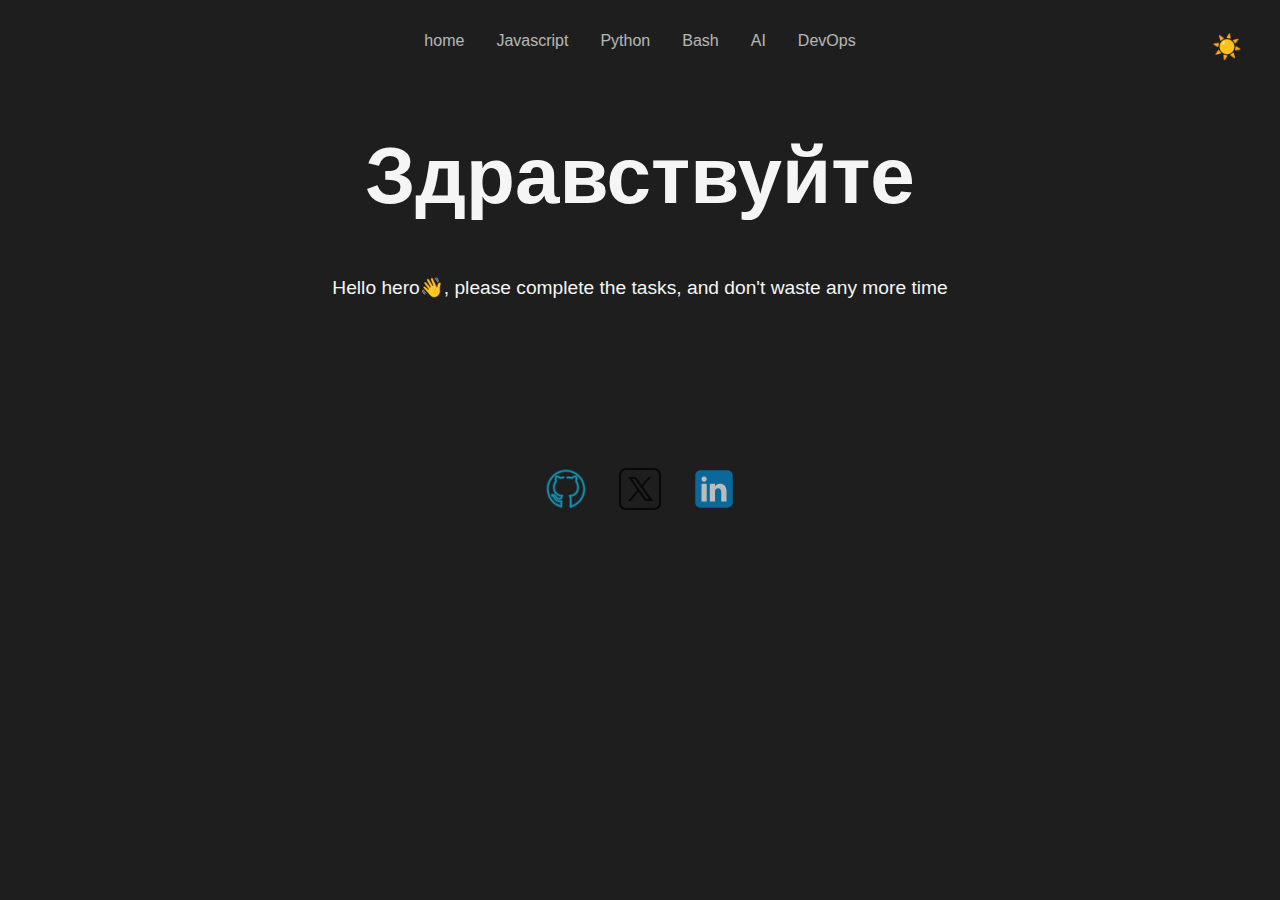
==== index.html @ 51b2a5e8 "first" ====
<!doctype html>
<html lang="en">
    <head>
        <meta charset="UTF-8" />
        <meta name="viewport" content="width=device-width, initial-scale=1.0" />
        <title>@бхушан</title>
        <link rel="stylesheet" href="styles.css" />
    </head>
    <body>
        <div class="container">
            <nav>
                <a href="#">home</a>
                <a href="js-page.html">Javascript</a>
                <a href="py-page.html">Python</a>
                <a href="bash-page.html">Bash</a>
                <a href="ai-page.html">AI</a>
                <a href="devops-page.html">DevOps</a>
            </nav>

            <button class="theme-toggle" id="themeToggle">☀️</button>

            <main>
                <h1>Здравствуйте</h1>
                <p class="intro">
                    Hello hero👋, please complete the tasks, and don't waste any
                    more time
                </p>
            </main>

            <footer class="social-icons">
                <a href="https://github.com/bbl-sh" aria-label="GitHub">
                    <img class="icon" src="static/git-1.svg" alt="GitHub" />
                </a>
                <a href="https://x.com/nu_b_kh" aria-label="Twitter/X">
                    <img class="icon" src="static/x.svg" alt="Twitter" />
                </a>
                <a href="#" aria-label="Linked-In">
                    <img class="icon" src="static/linked.svg" alt="Telegram" />
                </a>
            </footer>
        </div>

        <script src="scripts.js"></script>
    </body>
</html>
---- styles.css ----
/* Base styles */
:root {
    --bg-color: #fef2f4; /* Light mode background */
    --text-color: #333;
    --grid-color: rgba(0, 0, 0, 0.05);
    --grid-size: 20px;
}

body {
    font-family:
        -apple-system, BlinkMacSystemFont, "Segoe UI", Roboto, Oxygen, Ubuntu,
        Cantarell, "Open Sans", "Helvetica Neue", sans-serif;
    background-color: var(--bg-color);
    color: var(--text-color);
    margin: 0;
    padding: 0;
    min-height: 100vh;
    position: relative;
    display: flex;
    flex-direction: column;
    justify-content: space-between;
}

/* Container */
.container {
    max-width: 800px;
    margin: 0 auto;
    padding: 2rem;
}

/* Navigation */
nav {
    display: flex;
    gap: 2rem;
    margin-bottom: 5rem;
    justify-content: center;
    align-items: center;
    width: 100%;
}

nav a {
    color: var(--text-color);
    text-decoration: none;
    opacity: 0.7;
    transition: opacity 0.2s;
}

nav a:hover {
    opacity: 1;
}

/* Theme toggle */
.theme-toggle {
    position: absolute;
    top: 2rem;
    right: 2rem;
    background: none;
    border: none;
    cursor: pointer;
    font-size: 1.5rem;
}

/* Main content */
main {
    display: flex;
    flex-direction: column;
    justify-content: center;
    align-items: center;
    text-align: center;
    flex-grow: 1; /* Ensures the main content takes up available space */
}

h1 {
    font-size: 5rem;
    margin: 0 0 2rem 0;
    font-weight: 800;
}

.intro {
    font-size: 1.2rem;
    line-height: 1.6;
    max-width: 700px;
    margin-bottom: 4rem;
}

/* Social icons */
.social-icons {
    display: flex;
    gap: 1.5rem;
    margin-top: 5rem;
}

.social-icons a {
    opacity: 0.7;
    transition: opacity 0.2s;
}

.social-icons a:hover {
    opacity: 1;
}

.icon {
    width: 24px;
    height: 24px;
}

/* Footer */
footer {
    display: flex;
    justify-content: center;
    align-items: center;
    width: 100%;
    padding: 1rem 0;
    background-color: var(--bg-color);
    color: var(--text-color);
}

/* Dark mode */
.dark-mode {
    --bg-color: #1e1e1e; /* Dark mode background */
    --text-color: #f5f5f5;
    --grid-color: rgba(255, 255, 255, 0.05);
}

.portfolio-main {
    display: flex;
    flex-direction: column;
    align-items: center;
    padding: 20px;
}

.section-heading {
    font-size: 1.5em;
    font-weight: bold;
    margin-bottom: 20px;
}

.blog-list {
    list-style: none;
    padding: 0;
    width: 100%;
    max-width: 600px; /* Adjust to control the width of the list */
}

.blog-list li {
    margin-bottom: 10px;
    display: flex;
    align-items: baseline;
}

.blog-date {
    font-size: 0.9em;
    color: #999; /* Lighter color for the date */
    margin-right: 15px;
    min-width: 120px; /* Ensures dates align neatly */
}

.blog-list a {
    font-weight: bold;
    text-decoration: none;
    color: #fff; /* White text for links, assuming dark mode */
}

.blog-list a:hover {
    text-decoration: underline;
}
/* Ensure the icon class has correct dimensions */
.icon {
    width: 50px; /* Adjust width */
    height: 50px; /* Adjust height */
    transition: transform 0.3s ease; /* Add a smooth hover effect */
}

/* Optional: Hover effect */
.icon:hover {
    transform: scale(1.2); /* Slightly scale the icon on hover */
}

/* Footer alignment */
footer {
    display: flex;
    justify-content: center;
    align-items: center;
    width: 100%;
    padding: 1rem 0;
    background-color: var(--bg-color);
    color: var(--text-color);
}

/* Media queries */
@media (max-width: 768px) {
    h1 {
        font-size: 3rem;
    }

    .container {
        padding: 1.5rem;
    }
}
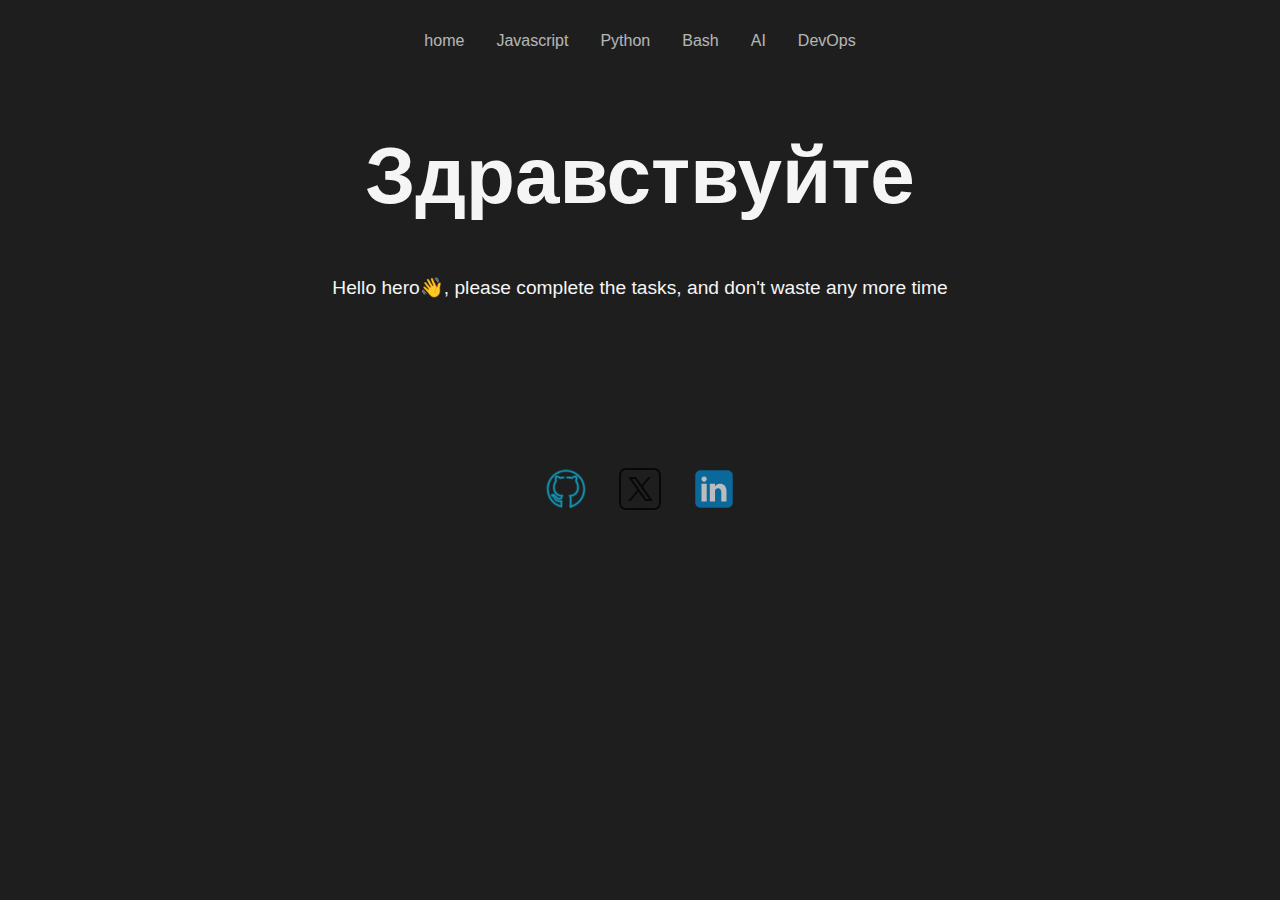
==== commit 306b07ff: "removed the toggle button" ====
--- a/index.html
+++ b/index.html
@@ -16,9 +16,6 @@
                 <a href="ai-page.html">AI</a>
                 <a href="devops-page.html">DevOps</a>
             </nav>
-
-            <button class="theme-toggle" id="themeToggle">☀️</button>
-
             <main>
                 <h1>Здравствуйте</h1>
                 <p class="intro">
